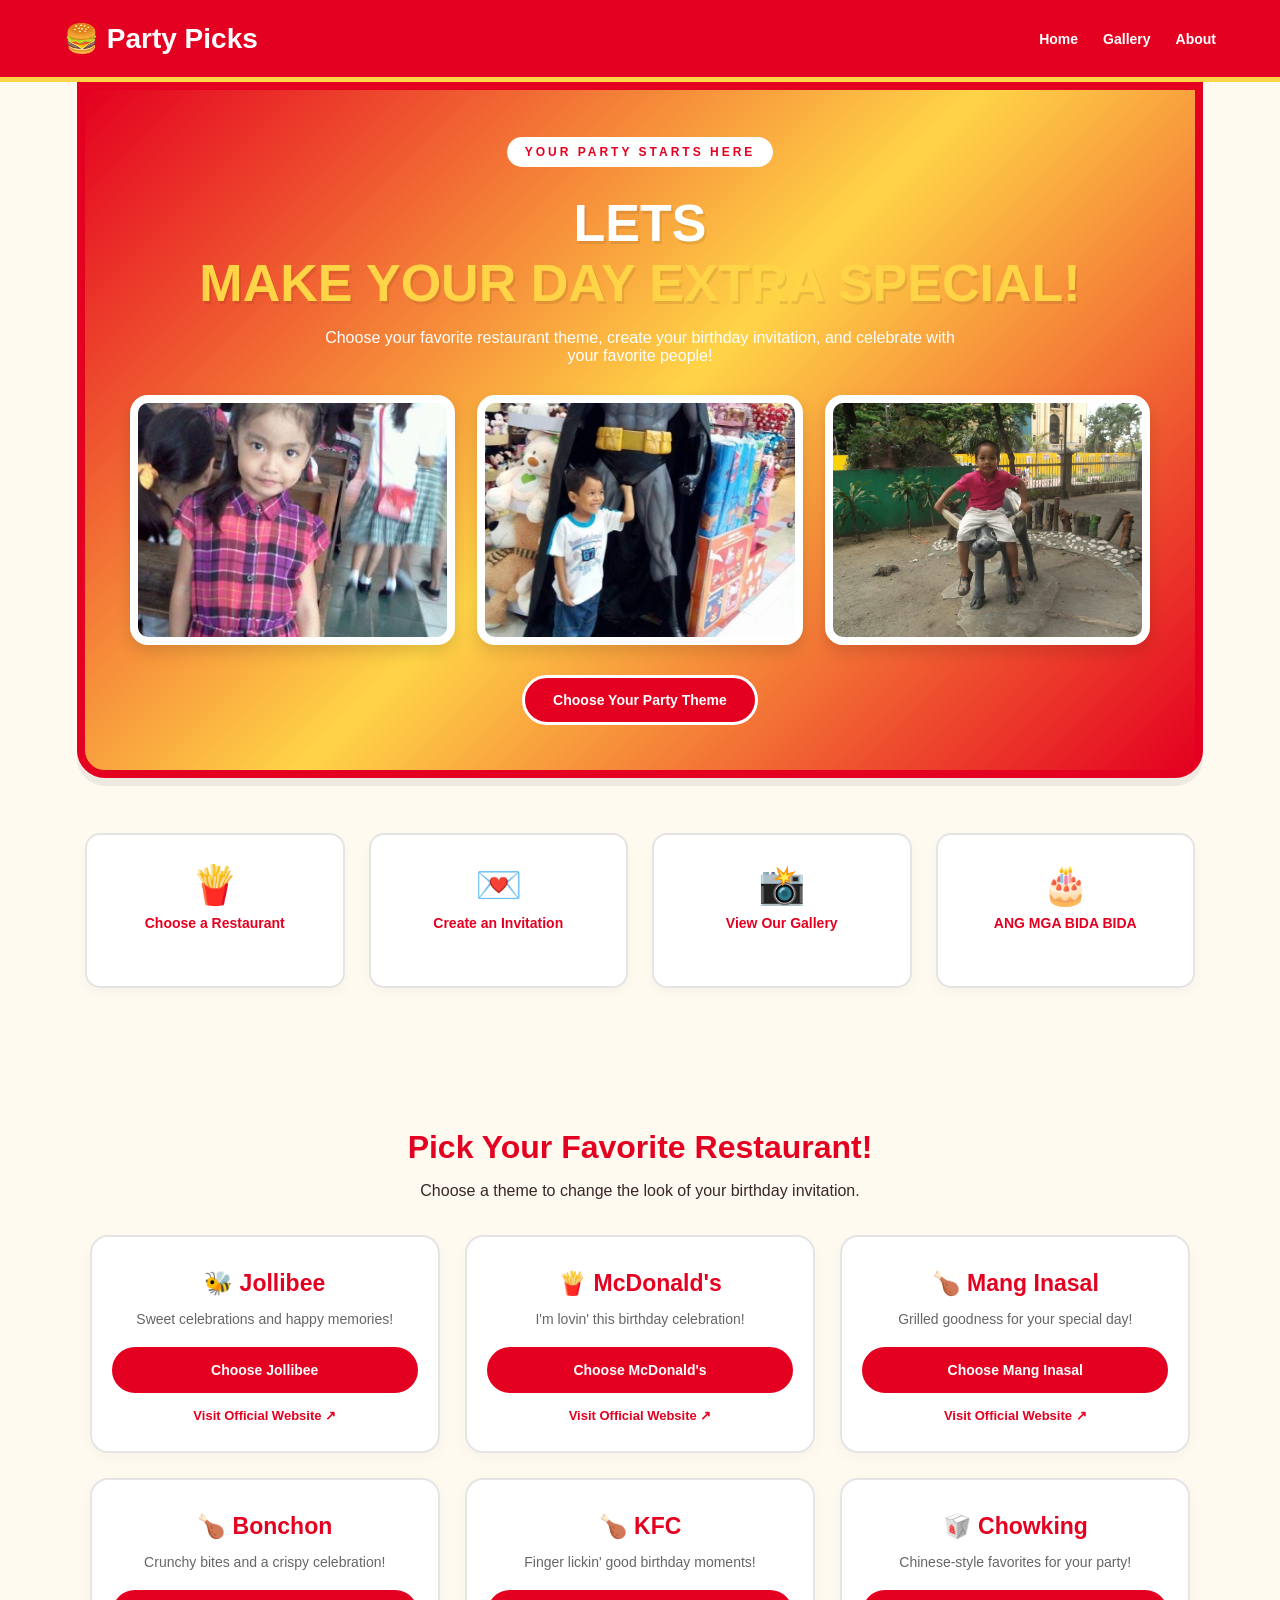
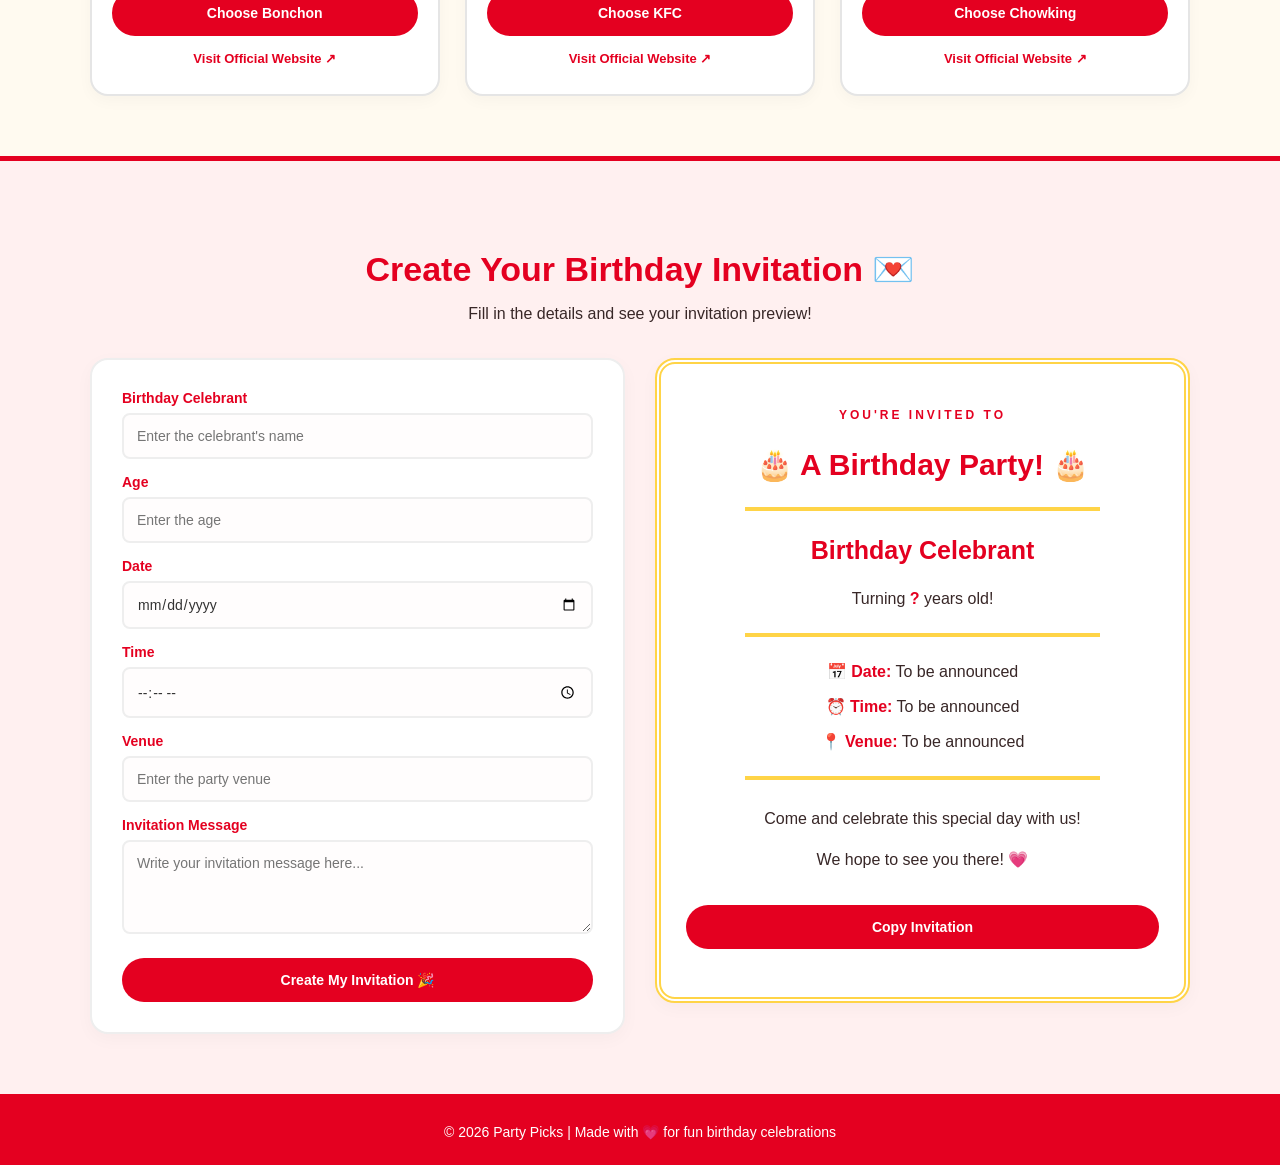
==== index.html @ 5db43986 "Add files via upload" ====
<!DOCTYPE html>
<html lang="en">
<head>
    <meta charset="UTF-8">
    <meta name="viewport" content="width=device-width, initial-scale=1.0">
    <title>Party Picks | Birthday Invitation Maker</title>
    <link rel="stylesheet" href="style.css">
</head>

<body class="jollibee">

    <header>
        <a href="index.html" class="logo">🍔 Party Picks</a>

        <nav>
            <a href="index.html">Home</a>
            <a href="gallery.html">Gallery</a>
            <a href="about.html">About</a>
        </nav>
    </header>

    <div id="funny-alert" class="funny-alert">
        <button class="close-alert" onclick="closeFunnyAlert()">×</button>
        <h3 id="alert-title">🎉 CONGRATULATIONS!</h3>
        <p id="alert-message">Nanalo ka ng libreng pagkain!</p>
        <button onclick="closeFunnyAlert()">INTERESADO AKO!</button>
    </div>

    <section class="hero">
        <p>YOUR PARTY STARTS HERE</p>

        <h1>LETS<br><span>MAKE YOUR DAY EXTRA SPECIAL!</span></h1>

        <p>
            Choose your favorite restaurant theme, create your birthday invitation,
            and celebrate with your favorite people!
        </p>

        <div class="hero-pictures">
            <img src="micah.jpg" alt="Micah Tallod">
            <img src="booc.jpg" alt="John Allan Booc">
            <img src="hanns.jpg" alt="Hanns Peru">
        </div>

        <a href="#restaurants" class="button">Choose Your Party Theme</a>
    </section>

    <section class="quick-links">
        <a href="#restaurants" class="quick-card">
            <h2>🍟</h2>
            <p>Choose a Restaurant</p>
        </a>

        <a href="#invitation" class="quick-card">
            <h2>💌</h2>
            <p>Create an Invitation</p>
        </a>

        <a href="gallery.html" class="quick-card">
            <h2>📸</h2>
            <p>View Our Gallery</p>
        </a>

        <a href="about.html" class="quick-card">
            <h2>🎂</h2>
            <p>ANG MGA BIDA BIDA</p>
        </a>
    </section>

    <section class="section" id="restaurants">
        <h2>Pick Your Favorite Restaurant!</h2>
        <p class="center">Choose a theme to change the look of your birthday invitation.</p>

        <div class="restaurant-list">

            <div class="restaurant">
                <h3>🐝 Jollibee</h3>
                <p>Sweet celebrations and happy memories!</p>
                <button onclick="changeTheme('jollibee')">Choose Jollibee</button>
                <a href="https://www.jollibee.com.ph/" target="_blank" rel="noopener noreferrer">Visit Official Website ↗</a>
            </div>

            <div class="restaurant">
                <h3>🍟 McDonald's</h3>
                <p>I'm lovin' this birthday celebration!</p>
                <button onclick="changeTheme('mcdo')">Choose McDonald's</button>
                <a href="https://www.mcdonalds.com.ph/" target="_blank" rel="noopener noreferrer">Visit Official Website ↗</a>
            </div>

            <div class="restaurant">
                <h3>🍗 Mang Inasal</h3>
                <p>Grilled goodness for your special day!</p>
                <button onclick="changeTheme('manginasal')">Choose Mang Inasal</button>
                <a href="https://www.manginasal.ph/" target="_blank" rel="noopener noreferrer">Visit Official Website ↗</a>
            </div>

            <div class="restaurant">
                <h3>🍗 Bonchon</h3>
                <p>Crunchy bites and a crispy celebration!</p>
                <button onclick="changeTheme('bonchon')">Choose Bonchon</button>
                <a href="https://bonchon.com.ph/" target="_blank" rel="noopener noreferrer">Visit Official Website ↗</a>
            </div>

            <div class="restaurant">
                <h3>🍗 KFC</h3>
                <p>Finger lickin' good birthday moments!</p>
                <button onclick="changeTheme('kfc')">Choose KFC</button>
                <a href="https://www.kfc.com.ph/" target="_blank" rel="noopener noreferrer">Visit Official Website ↗</a>
            </div>

            <div class="restaurant">
                <h3>🥡 Chowking</h3>
                <p>Chinese-style favorites for your party!</p>
                <button onclick="changeTheme('chowking')">Choose Chowking</button>
                <a href="https://www.chowking.ph/" target="_blank" rel="noopener noreferrer">Visit Official Website ↗</a>
            </div>

        </div>
    </section>

    <section class="section invitation-section" id="invitation">
        <h2>Create Your Birthday Invitation 💌</h2>
        <p class="center">Fill in the details and see your invitation preview!</p>

        <div class="invitation-layout">

            <form id="birthday-form">
                <label for="birthday-name">Birthday Celebrant</label>
                <input type="text" id="birthday-name" placeholder="Enter the celebrant's name" required>

                <label for="birthday-age">Age</label>
                <input type="number" id="birthday-age" placeholder="Enter the age" min="1" required>

                <label for="birthday-date">Date</label>
                <input type="date" id="birthday-date" required>

                <label for="birthday-time">Time</label>
                <input type="time" id="birthday-time" required>

                <label for="birthday-place">Venue</label>
                <input type="text" id="birthday-place" placeholder="Enter the party venue" required>

                <label for="birthday-message">Invitation Message</label>
                <textarea id="birthday-message" rows="4" placeholder="Write your invitation message here..."></textarea>

                <button type="submit">Create My Invitation 🎉</button>
            </form>

            <div class="preview" id="invitation-preview">
                <p>YOU'RE INVITED TO</p>
                <h2>🎂 A Birthday Party! 🎂</h2>
                <hr>

                <h3 id="show-name">Birthday Celebrant</h3>
                <p>Turning <b id="show-age">?</b> years old!</p>

                <hr>

                <p><b>📅 Date:</b> <span id="show-date">To be announced</span></p>
                <p><b>⏰ Time:</b> <span id="show-time">To be announced</span></p>
                <p><b>📍 Venue:</b> <span id="show-place">To be announced</span></p>

                <hr>

                <p id="show-message">Come and celebrate this special day with us!</p>

                <p>We hope to see you there! 💗</p>

                <button type="button" onclick="copyInvitation()">Copy Invitation</button>
                <p id="copy-status"></p>
            </div>

        </div>
    </section>

    <footer>
        <p>© 2026 Party Picks | Made with 💗 for fun birthday celebrations</p>
    </footer>

    <script>
        let alertCount = 0;

        const funnyTitles = [
            "🚨 MAY ALAM AKONG MASARAP!",
            "🍗 MALAMAN!",
            "🕵️ MALASA AT MALINAMNAM!",
            "🎁 INTERESADO AKO!"
        ];

        const funnyMessages = [
          "Gusto mo ng matigas sa labas pero malambot sa loob? Order ka na ng chicken! 😏",
          "Mas gusto mo ba ng mabilis o mabagal? Sa delivery, siyempre. Pili ka ng express o regular.",
          "Mahilig ka ba sa malaki? May large bucket kami para sa'yo. Baka hindi mo kayanin ubusin mag-isa. 😭",
          "Gusto mo bang ulit-ulitin hanggang mabusog ka? Unli rice na 'to, beh. Sulitin mo habang mainit pa."
];

        function changeTheme(theme) {
            document.body.className = theme;
        }

        function showIllegalAlert() {
            const alertBox = document.getElementById("illegal-alert");

            if (alertCount < 4) {
                const randomNumber = Math.floor(Math.random() * funnyMessages.length);

                document.getElementById("alert-title").textContent = funnyTitles[randomNumber];
                document.getElementById("alert-message").textContent = funnyMessages[randomNumber];

                alertBox.style.display = "block";
                alertCount++;

                setTimeout(function() {
                    alertBox.style.display = "none";
                }, 5000);
            }
        }

        function closeIllegalAlert() {
            document.getElementById("illegal-alert").style.display = "none";
        }

        document.getElementById("birthday-form").addEventListener("submit", function(event) {
            event.preventDefault();

            document.getElementById("show-name").textContent =
                document.getElementById("birthday-name").value;

            document.getElementById("show-age").textContent =
                document.getElementById("birthday-age").value;

            document.getElementById("show-date").textContent =
                document.getElementById("birthday-date").value;

            document.getElementById("show-time").textContent =
                document.getElementById("birthday-time").value;

            document.getElementById("show-place").textContent =
                document.getElementById("birthday-place").value;

            const message = document.getElementById("birthday-message").value;

            document.getElementById("show-message").textContent =
                message || "Come and celebrate this special day with us!";

            document.getElementById("copy-status").textContent =
                "Your invitation has been created! 🎉";
        });

        function copyInvitation() {
            const invitationText =
                "YOU'RE INVITED TO A BIRTHDAY PARTY!\n\n" +
                "Celebrant: " + document.getElementById("show-name").textContent + "\n" +
                "Age: " + document.getElementById("show-age").textContent + "\n" +
                "Date: " + document.getElementById("show-date").textContent + "\n" +
                "Time: " + document.getElementById("show-time").textContent + "\n" +
                "Venue: " + document.getElementById("show-place").textContent + "\n\n" +
                document.getElementById("show-message").textContent;

            const temporaryTextArea = document.createElement("textarea");
            temporaryTextArea.value = invitationText;
            temporaryTextArea.style.position = "fixed";
            temporaryTextArea.style.left = "-9999px";
            document.body.appendChild(temporaryTextArea);
            temporaryTextArea.select();

            const copied = document.execCommand("copy");
            document.body.removeChild(temporaryTextArea);

            document.getElementById("copy-status").textContent =
                copied ? "Invitation copied! 💌" : "Please select and copy the invitation text manually.";
        }

        setTimeout(showFunnyAlert, 1500);

        setInterval(function() {
            showFunnyAlert();
        }, 15000);
    </script>

</body>
</html>
---- style.css ----
* {
    box-sizing: border-box;
}

body {
    margin: 0;
    background-color: var(--light);
    color: #382727;
    font-family: Arial, sans-serif;
}

.jollibee {
    --main: #e40020;
    --accent: #ffd447;
    --light: #fffaf0;
}

.mcdo {
    --main: #da291c;
    --accent: #ffc72c;
    --light: #fff9e9;
}

.manginasal {
    --main: #00843d;
    --accent: #ffd447;
    --light: #f4ffe9;
}

.bonchon {
    --main: #b82025;
    --accent: #292929;
    --light: #fffafa;
}

.kfc {
    --main: #c41230;
    --accent: #292929;
    --light: #fffafa;
}

.chowking {
    --main: #b5121b;
    --accent: #ffd447;
    --light: #fff5df;
}

header {
    min-height: 82px;
    padding: 15px 5%;
    background-color: var(--main);
    display: flex;
    justify-content: space-between;
    align-items: center;
    gap: 20px;
    border-bottom: 5px solid var(--accent);
}

.logo {
    color: white;
    font-size: 28px;
    font-weight: bold;
    text-decoration: none;
    white-space: nowrap;
}

nav {
    display: flex;
    align-items: center;
    justify-content: center;
    gap: 25px;
    flex-wrap: wrap;
}

nav a {
    color: white;
    font-size: 14px;
    font-weight: bold;
    text-decoration: none;
}

nav a:hover {
    color: var(--accent);
}

header .logo:hover {
    color: var(--accent);
}

.hero {
    width: 88%;
    margin: 0 auto;
    padding: 35px 25px 45px;
    background-color: var(--main);
    background-image: linear-gradient(135deg, var(--main), var(--accent), var(--main));
    border: 8px solid var(--main);
    border-radius: 0 0 28px 28px;
    color: white;
    text-align: center;
    box-shadow: 0 8px 0 #00000010;
}

.hero > p:first-child {
    display: inline-block;
    padding: 8px 18px;
    border-radius: 25px;
    background-color: white;
    color: var(--main);
    font-size: 12px;
    font-weight: bold;
    letter-spacing: 3px;
}

.hero h1 {
    margin: 15px 0;
    font-size: 52px;
    line-height: 1.15;
    text-shadow: 2px 3px 0 #00000015;
}

.hero h1 span {
    color: var(--accent);
}

.hero > p:nth-of-type(2) {
    max-width: 650px;
    margin: 15px auto 25px;
    font-size: 16px;
}

.hero-pictures {
    max-width: 1050px;
    margin: 30px auto;
    display: flex;
    justify-content: center;
    align-items: center;
    gap: 22px;
}

.hero-pictures img {
    width: 31%;
    height: 250px;
    padding: 6px;
    border: 2px solid white;
    border-radius: 18px;
    background-color: white;
    object-fit: cover;
    box-shadow: 0 7px 15px #00000020;
    transition: transform 0.3s;
}

.hero-pictures img:hover {
    transform: translateY(-8px) rotate(-2deg);
}

.hero .button {
    display: inline-block;
    padding: 14px 28px;
    border: 3px solid white;
    border-radius: 30px;
    background-color: var(--main);
    color: white;
    font-size: 14px;
    font-weight: bold;
    text-decoration: none;
}

.hero .button:hover {
    background-color: white;
    color: var(--main);
}

.quick-links {
    display: grid;
    grid-template-columns: repeat(4, 1fr);
    gap: 24px;
    max-width: 1150px;
    margin: 55px auto;
    padding: 0 20px;
}

.quick-card {
    min-height: 155px;
    padding: 20px 12px;
    border: 2px solid #e4e4e4;
    border-radius: 15px;
    background-color: white;
    color: var(--main);
    text-align: center;
    text-decoration: none;
    box-shadow: 0 5px 12px #00000008;
    transition: transform 0.2s, border-color 0.2s;
}

.quick-card:hover {
    transform: translateY(-6px);
    border-color: var(--main);
}

.quick-card h2 {
    margin: 8px 0;
    color: var(--main);
    font-size: 38px;
}

.quick-card p {
    margin: 8px 0;
    font-size: 14px;
    font-weight: bold;
}

.section {
    padding: 60px 7%;
}

.section > h2 {
    margin-bottom: 10px;
    color: var(--main);
    font-size: 32px;
    text-align: center;
}

.center {
    text-align: center;
}

.section > .center {
    margin-bottom: 35px;
}

.restaurant-list {
    display: grid;
    grid-template-columns: repeat(3, 1fr);
    gap: 25px;
    max-width: 1200px;
    margin: 30px auto 0;
}

.restaurant {
    padding: 28px 20px;
    border: 2px solid #e5e5e5;
    border-radius: 18px;
    background-color: white;
    text-align: center;
    box-shadow: 0 5px 15px #00000008;
    transition: transform 0.2s, border-color 0.2s;
}

.restaurant:hover {
    transform: translateY(-5px);
    border-color: var(--main);
}

.restaurant h3 {
    margin: 5px 0 10px;
    color: var(--main);
    font-size: 23px;
}

.restaurant p {
    margin-bottom: 20px;
    color: #666666;
    font-size: 14px;
}

.restaurant button {
    width: 100%;
    padding: 13px;
    margin-bottom: 15px;
    border: 2px solid var(--main);
    border-radius: 25px;
    background-color: var(--main);
    color: white;
    font-size: 14px;
    font-weight: bold;
    cursor: pointer;
}

.restaurant button:hover {
    background-color: var(--accent);
    color: #292929;
    border-color: var(--accent);
}

.restaurant a {
    display: block;
    color: var(--main);
    font-size: 13px;
    font-weight: bold;
    text-decoration: none;
}

.restaurant a:hover {
    text-decoration: underline;
}

.invitation-section {
    background-color: #fff0f0;
    border-top: 5px solid var(--main);
    border-bottom: 5px solid var(--main);
}

.invitation-section > h2 {
    font-size: 34px;
}

.invitation-layout {
    display: grid;
    grid-template-columns: 1fr 1fr;
    gap: 30px;
    max-width: 1100px;
    margin: 35px auto 0;
    align-items: start;
}

#birthday-form {
    padding: 30px;
    border: 2px solid #eeeeee;
    border-radius: 18px;
    background-color: white;
    box-shadow: 0 5px 18px #00000008;
}

#birthday-form label {
    display: block;
    margin: 15px 0 7px;
    color: var(--main);
    font-size: 14px;
    font-weight: bold;
}

#birthday-form label:first-child {
    margin-top: 0;
}

#birthday-form input,
#birthday-form textarea {
    width: 100%;
    padding: 13px;
    border: 2px solid #eeeeee;
    border-radius: 8px;
    background-color: #fffdfd;
    color: #333333;
    font-family: Arial, sans-serif;
    font-size: 14px;
}

#birthday-form input:focus,
#birthday-form textarea:focus {
    border-color: var(--main);
    outline: none;
}

#birthday-form textarea {
    resize: vertical;
}

#birthday-form button,
.preview button {
    width: 100%;
    padding: 14px;
    margin-top: 20px;
    border: none;
    border-radius: 25px;
    background-color: var(--main);
    color: white;
    font-size: 14px;
    font-weight: bold;
    cursor: pointer;
}

#birthday-form button:hover,
.preview button:hover {
    background-color: var(--accent);
    color: #292929;
}

.preview {
    padding: 32px 25px;
    border: 6px double var(--accent);
    border-radius: 20px;
    background-color: white;
    text-align: center;
    box-shadow: 0 5px 18px #00000008;
}

.preview > p:first-child {
    color: var(--main);
    font-size: 12px;
    font-weight: bold;
    letter-spacing: 3px;
}

.preview h2 {
    color: var(--main);
    font-size: 30px;
}

.preview h3 {
    color: var(--main);
    font-size: 25px;
    overflow-wrap: anywhere;
}

.preview hr {
    width: 75%;
    margin: 25px auto;
    border: 2px solid var(--accent);
}

.preview p {
    overflow-wrap: anywhere;
}

.preview p b {
    color: var(--main);
}

#show-message {
    line-height: 1.8;
}

#copy-status {
    color: var(--main);
    font-weight: bold;
}

.page-title {
    padding: 65px 20px;
    background-color: var(--main);
    background-image: linear-gradient(135deg, var(--main), var(--accent));
    color: white;
    text-align: center;
}

.page-title h1 {
    margin: 0;
    font-size: 42px;
}

.page-title p {
    font-size: 16px;
}

.baby-gallery {
    display: grid;
    grid-template-columns: repeat(3, 1fr);
    gap: 28px;
    max-width: 1150px;
    margin: 0 auto;
}

.baby-card {
    padding: 12px;
    border: 2px solid #e6e6e6;
    border-radius: 18px;
    background-color: white;
    text-align: center;
    box-shadow: 0 5px 15px #00000008;
    transition: transform 0.2s;
}

.baby-card:hover {
    transform: translateY(-5px);
    border-color: var(--main);
}

.baby-card img {
    display: block;
    width: 100%;
    height: 300px;
    border-radius: 12px;
    background-color: var(--light);
    object-fit: cover;
}

.baby-card h3 {
    margin: 15px 0 8px;
    color: var(--main);
    font-size: 21px;
}

.about-section {
    max-width: 1000px;
    margin: 0 auto;
}

.about-card {
    margin-bottom: 25px;
    padding: 30px;
    border: 2px solid #e6e6e6;
    border-left: 7px solid var(--main);
    border-radius: 15px;
    background-color: white;
    box-shadow: 0 5px 15px #00000008;
}

.about-card h2 {
    color: var(--main);
    font-size: 24px;
}

.about-card p {
    line-height: 1.9;
}

.about-card a {
    color: var(--main);
    font-weight: bold;
    text-decoration: none;
}

footer {
    padding: 25px 15px;
    background-color: var(--main);
    color: white;
    text-align: center;
}

footer p {
    margin: 0;
    font-size: 14px;
}

.funny-alert {
    display: none;
    position: fixed;
    top: 20px;
    right: 20px;
    width: 600px;
    max-width: calc(100% - 40px);
    padding: 30px;
    background-color: white;
    color: #382727;
    border: 4px solid var(--main);
    border-top: 10px solid var(--accent);
    border-radius: 18px;
    box-shadow: 0 8px 25px #00000030;
    z-index: 1000;
    animation: popUp 0.4s ease;
}

.funny-alert h3 {
    margin: 0 35px 15px 0;
    color: var(--main);
    font-size: 25px;
}

.funny-alert p {
    margin: 0 0 20px;
    font-size: 17px;
    line-height: 1.8;
}

.funny-alert button {
    padding: 12px 22px;
    background-color: var(--main);
    color: white;
    border: none;
    border-radius: 20px;
    font-weight: bold;
    cursor: pointer;
}

.funny-alert button:hover {
    background-color: var(--accent);
    color: #292929;
}

.funny-alert .close-alert {
    position: absolute;
    top: 10px;
    right: 12px;
    padding: 2px 9px;
    background-color: transparent;
    color: #777777;
    font-size: 25px;
    box-shadow: none;
}

.funny-alert .close-alert:hover {
    color: var(--main);
}

@keyframes popUp {
    from {
        opacity: 0;
        transform: translateY(-15px);
    }

    to {
        opacity: 1;
        transform: translateY(0);
    }
}

@media (max-width: 800px) {
    header {
        flex-direction: column;
    }

    nav {
        gap: 18px;
    }

    .hero {
        width: 100%;
    }

    .hero h1 {
        font-size: 40px;
    }

    .hero-pictures img {
        height: 190px;
    }

    .quick-links {
        grid-template-columns: repeat(2, 1fr);
    }

    .restaurant-list {
        grid-template-columns: repeat(2, 1fr);
    }

    .invitation-layout {
        grid-template-columns: 1fr;
    }
}

@media (max-width: 520px) {
    .hero {
        padding: 25px 12px;
    }

    .hero h1 {
        font-size: 30px;
    }

    .hero-pictures {
        gap: 8px;
    }

    .hero-pictures img {
        height: 135px;
        padding: 3px;
    }

    .quick-links {
        gap: 12px;
        padding: 0 12px;
    }

    .restaurant-list,
    .baby-gallery {
        grid-template-columns: 1fr;
    }

    .section {
        padding: 40px 5%;
    }

    .section > h2,
    .invitation-section > h2 {
        font-size: 26px;
    }

    .page-title h1 {
        font-size: 32px;
    }

    #birthday-form,
    .preview {
        padding: 20px 15px;
    }

    .baby-card img {
        height: 320px;
    }

    .funny-alert {
        top: 12px;
        right: 15px;
        width: calc(100% - 30px);
        max-width: none;
        padding: 22px;
    }

    .funny-alert h3 {
        font-size: 21px;
    }

    .funny-alert p {
        font-size: 15px;
    }
}
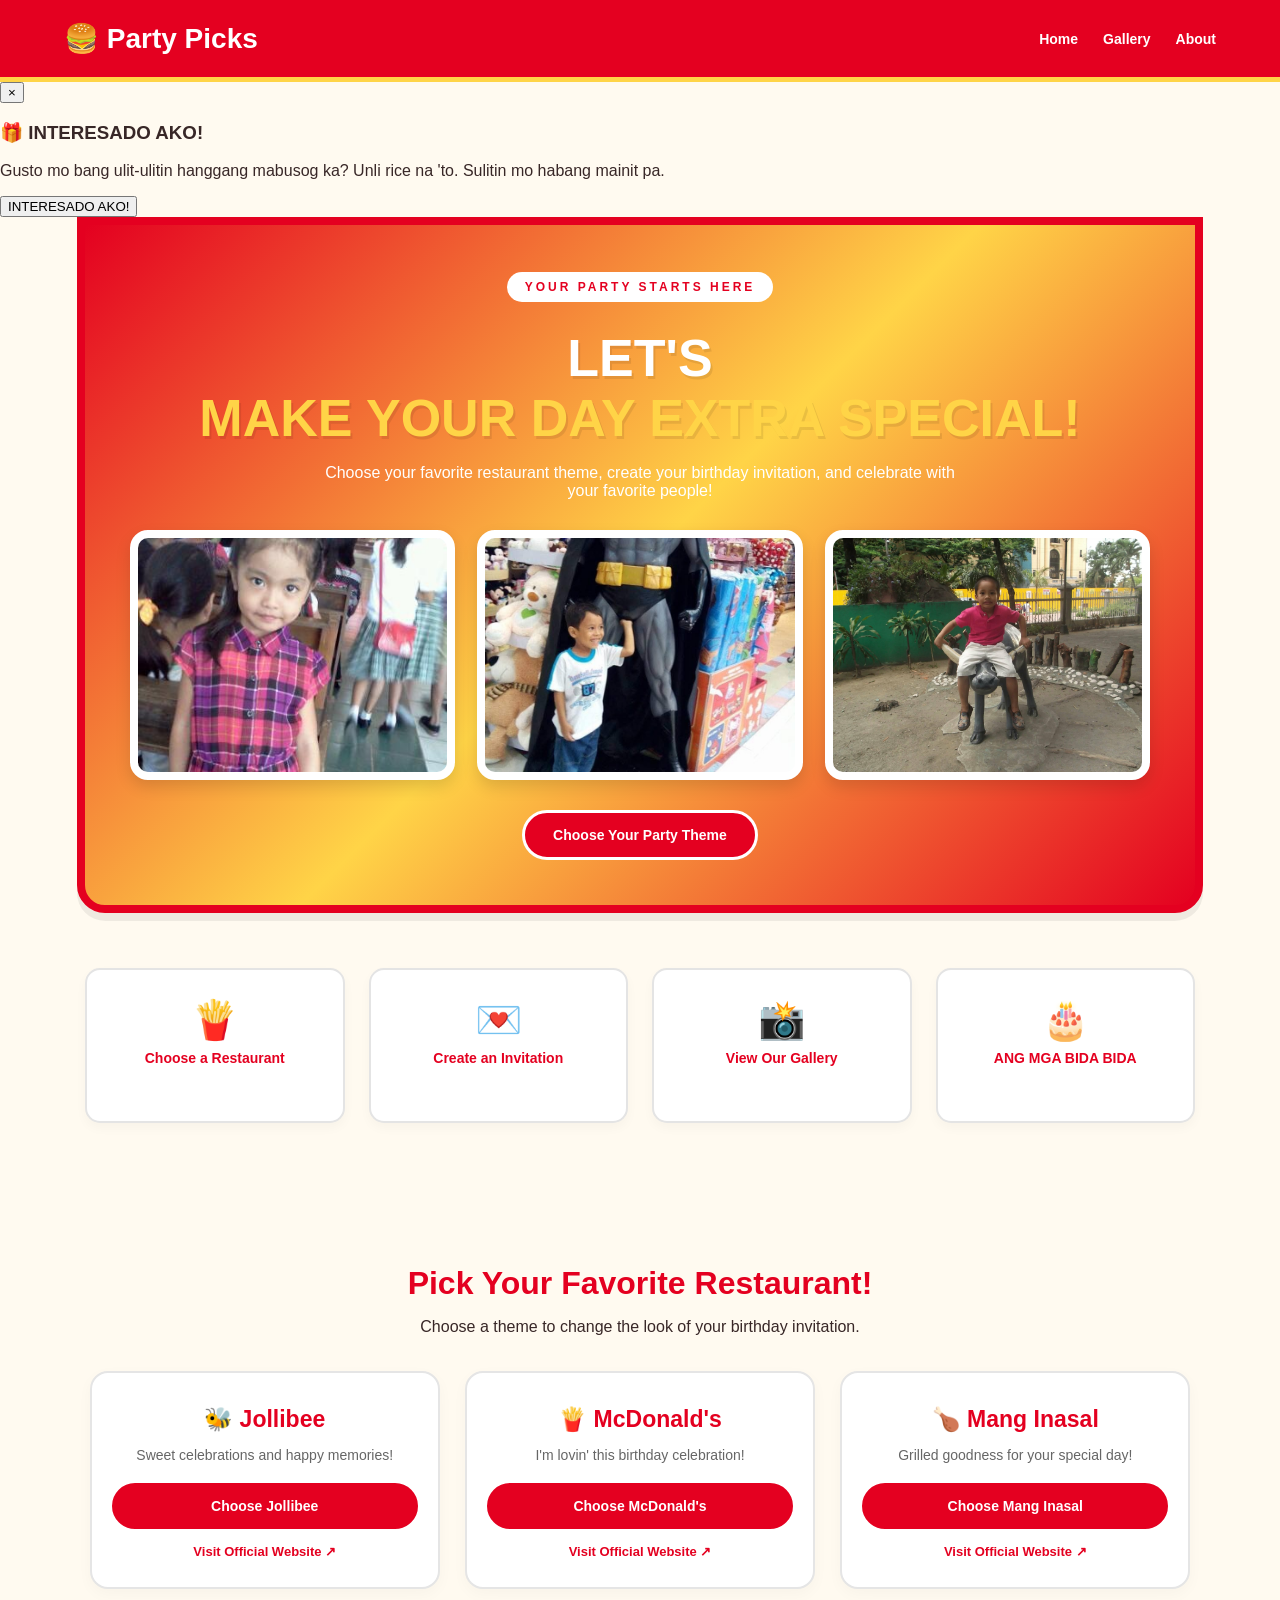
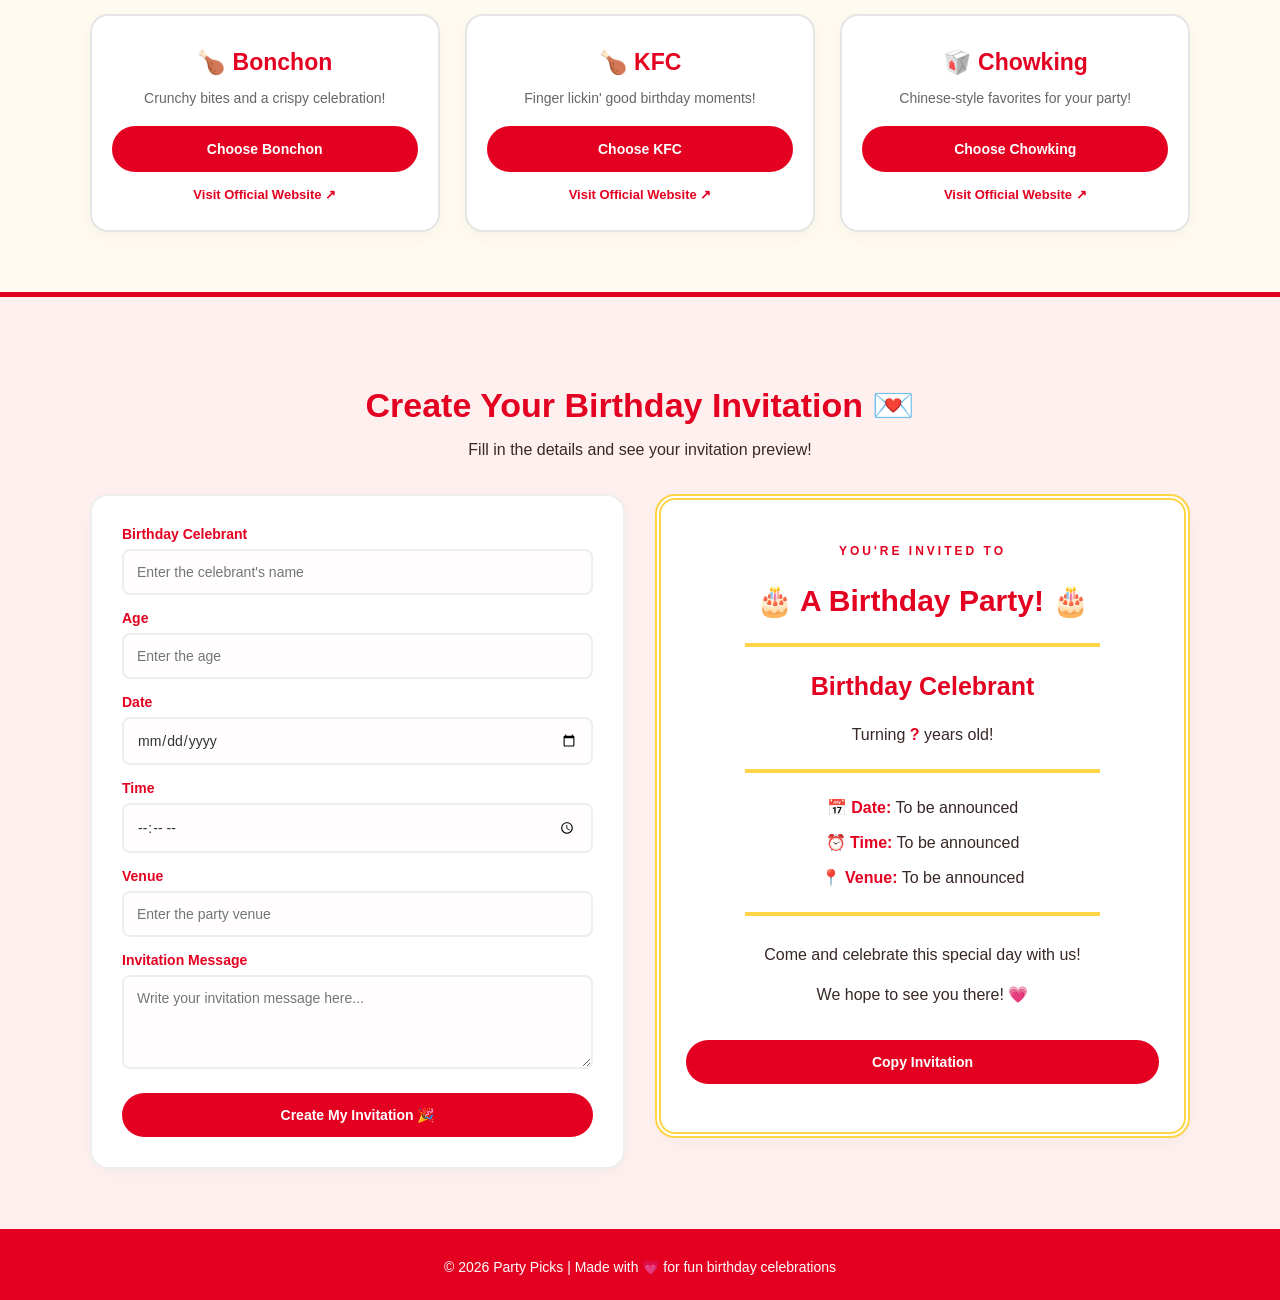
==== commit 7846e745: "Update index.html" ====
--- a/index.html
+++ b/index.html
@@ -12,7 +12,6 @@
 
     <header>
         <a href="index.html" class="logo">🍔 Party Picks</a>
-
         <nav>
             <a href="index.html">Home</a>
             <a href="gallery.html">Gallery</a>
@@ -20,18 +19,16 @@
         </nav>
     </header>
 
-    <div id="funny-alert" class="funny-alert">
-        <button class="close-alert" onclick="closeFunnyAlert()">×</button>
-        <h3 id="alert-title">🎉 CONGRATULATIONS!</h3>
-        <p id="alert-message">Nanalo ka ng libreng pagkain!</p>
-        <button onclick="closeFunnyAlert()">INTERESADO AKO!</button>
+    <div id="bawal-tularan" class="bawal-tularan" style="display: none;">
+        <button class="close-alert" onclick="closeBawalTularan()" aria-label="Close notification">&times;</button>
+        <h3 id="bawal-title">CONGRATULATIONS</h3>
+        <p id="bawal-message">May special offer para sa'yo!</p>
+        <button type="button" onclick="closeBawalTularan()">INTERESADO AKO!</button>
     </div>
 
     <section class="hero">
         <p>YOUR PARTY STARTS HERE</p>
-
-        <h1>LETS<br><span>MAKE YOUR DAY EXTRA SPECIAL!</span></h1>
-
+        <h1>LET'S<br><span>MAKE YOUR DAY EXTRA SPECIAL!</span></h1>
         <p>
             Choose your favorite restaurant theme, create your birthday invitation,
             and celebrate with your favorite people!
@@ -73,49 +70,47 @@
         <p class="center">Choose a theme to change the look of your birthday invitation.</p>
 
         <div class="restaurant-list">
-
             <div class="restaurant">
                 <h3>🐝 Jollibee</h3>
                 <p>Sweet celebrations and happy memories!</p>
-                <button onclick="changeTheme('jollibee')">Choose Jollibee</button>
+                <button type="button" onclick="changeTheme('jollibee')">Choose Jollibee</button>
                 <a href="https://www.jollibee.com.ph/" target="_blank" rel="noopener noreferrer">Visit Official Website ↗</a>
             </div>
 
             <div class="restaurant">
                 <h3>🍟 McDonald's</h3>
                 <p>I'm lovin' this birthday celebration!</p>
-                <button onclick="changeTheme('mcdo')">Choose McDonald's</button>
+                <button type="button" onclick="changeTheme('mcdo')">Choose McDonald's</button>
                 <a href="https://www.mcdonalds.com.ph/" target="_blank" rel="noopener noreferrer">Visit Official Website ↗</a>
             </div>
 
             <div class="restaurant">
                 <h3>🍗 Mang Inasal</h3>
                 <p>Grilled goodness for your special day!</p>
-                <button onclick="changeTheme('manginasal')">Choose Mang Inasal</button>
+                <button type="button" onclick="changeTheme('manginasal')">Choose Mang Inasal</button>
                 <a href="https://www.manginasal.ph/" target="_blank" rel="noopener noreferrer">Visit Official Website ↗</a>
             </div>
 
             <div class="restaurant">
                 <h3>🍗 Bonchon</h3>
                 <p>Crunchy bites and a crispy celebration!</p>
-                <button onclick="changeTheme('bonchon')">Choose Bonchon</button>
+                <button type="button" onclick="changeTheme('bonchon')">Choose Bonchon</button>
                 <a href="https://bonchon.com.ph/" target="_blank" rel="noopener noreferrer">Visit Official Website ↗</a>
             </div>
 
             <div class="restaurant">
                 <h3>🍗 KFC</h3>
                 <p>Finger lickin' good birthday moments!</p>
-                <button onclick="changeTheme('kfc')">Choose KFC</button>
+                <button type="button" onclick="changeTheme('kfc')">Choose KFC</button>
                 <a href="https://www.kfc.com.ph/" target="_blank" rel="noopener noreferrer">Visit Official Website ↗</a>
             </div>
 
             <div class="restaurant">
                 <h3>🥡 Chowking</h3>
                 <p>Chinese-style favorites for your party!</p>
-                <button onclick="changeTheme('chowking')">Choose Chowking</button>
+                <button type="button" onclick="changeTheme('chowking')">Choose Chowking</button>
                 <a href="https://www.chowking.ph/" target="_blank" rel="noopener noreferrer">Visit Official Website ↗</a>
             </div>
-
         </div>
     </section>
 
@@ -124,7 +119,6 @@
         <p class="center">Fill in the details and see your invitation preview!</p>
 
         <div class="invitation-layout">
-
             <form id="birthday-form">
                 <label for="birthday-name">Birthday Celebrant</label>
                 <input type="text" id="birthday-name" placeholder="Enter the celebrant's name" required>
@@ -164,13 +158,11 @@
                 <hr>
 
                 <p id="show-message">Come and celebrate this special day with us!</p>
-
                 <p>We hope to see you there! 💗</p>
 
                 <button type="button" onclick="copyInvitation()">Copy Invitation</button>
-                <p id="copy-status"></p>
-            </div>
-
+                <p id="copy-status" role="status" aria-live="polite"></p>
+            </div>
         </div>
     </section>
 
@@ -179,47 +171,88 @@
     </footer>
 
     <script>
-        let alertCount = 0;
-
-        const funnyTitles = [
+        let bawalCount = 0;
+        let bawalTimer = null;
+        let bawalInterval = null;
+
+        const bawalTitles = [
             "🚨 MAY ALAM AKONG MASARAP!",
             "🍗 MALAMAN!",
             "🕵️ MALASA AT MALINAMNAM!",
             "🎁 INTERESADO AKO!"
         ];
 
-        const funnyMessages = [
-          "Gusto mo ng matigas sa labas pero malambot sa loob? Order ka na ng chicken! 😏",
-          "Mas gusto mo ba ng mabilis o mabagal? Sa delivery, siyempre. Pili ka ng express o regular.",
-          "Mahilig ka ba sa malaki? May large bucket kami para sa'yo. Baka hindi mo kayanin ubusin mag-isa. 😭",
-          "Gusto mo bang ulit-ulitin hanggang mabusog ka? Unli rice na 'to, beh. Sulitin mo habang mainit pa."
-];
+        const bawalMessages = [
+            "Gusto mo ng matigas sa labas pero malambot sa loob? Order ka na ng chicken! 😏",
+            "Mas gusto mo ba ng mabilis o mabagal? Sa delivery, siyempre. Pili ka ng express o regular.",
+            "Mahilig ka ba sa malaki? May large bucket kami para sa'yo. Baka hindi mo kayanin ubusin mag-isa. 😭",
+            "Gusto mo bang ulit-ulitin hanggang mabusog ka? Unli rice na 'to. Sulitin mo habang mainit pa."
+        ];
 
         function changeTheme(theme) {
             document.body.className = theme;
         }
 
-        function showIllegalAlert() {
-            const alertBox = document.getElementById("illegal-alert");
-
-            if (alertCount < 4) {
-                const randomNumber = Math.floor(Math.random() * funnyMessages.length);
-
-                document.getElementById("alert-title").textContent = funnyTitles[randomNumber];
-                document.getElementById("alert-message").textContent = funnyMessages[randomNumber];
-
-                alertBox.style.display = "block";
-                alertCount++;
-
-                setTimeout(function() {
-                    alertBox.style.display = "none";
-                }, 5000);
-            }
-        }
-
-        function closeIllegalAlert() {
-            document.getElementById("illegal-alert").style.display = "none";
-        }
+        function closeBawalTularan() {
+            const alertBox = document.getElementById("bawal-tularan");
+
+            if (alertBox) {
+                alertBox.style.display = "none";
+            }
+
+            clearTimeout(bawalTimer);
+            bawalTimer = null;
+        }
+
+        function stopBawalInterval() {
+            if (bawalInterval !== null) {
+                clearInterval(bawalInterval);
+                bawalInterval = null;
+            }
+        }
+
+        function showBawalTularan() {
+            const alertBox = document.getElementById("bawal-tularan");
+
+            if (!alertBox || bawalCount >= 4) {
+                stopBawalInterval();
+                return;
+            }
+
+            const randomNumber = Math.floor(Math.random() * bawalMessages.length);
+
+            document.getElementById("bawal-title").textContent =
+                bawalTitles[randomNumber];
+
+            document.getElementById("bawal-message").textContent =
+                bawalMessages[randomNumber];
+
+            alertBox.style.display = "block";
+            bawalCount++;
+
+            clearTimeout(bawalTimer);
+
+            bawalTimer = setTimeout(function() {
+                closeBawalTularan();
+            }, 5000);
+
+            if (bawalCount >= 4) {
+                stopBawalInterval();
+            }
+        }
+
+        window.addEventListener("DOMContentLoaded", function() {
+            setTimeout(showBawalTularan, 1500);
+
+            bawalInterval = setInterval(function() {
+                if (bawalCount >= 4) {
+                    stopBawalInterval();
+                    return;
+                }
+
+                showBawalTularan();
+            }, 15000);
+        });
 
         document.getElementById("birthday-form").addEventListener("submit", function(event) {
             event.preventDefault();
@@ -262,21 +295,25 @@
             temporaryTextArea.value = invitationText;
             temporaryTextArea.style.position = "fixed";
             temporaryTextArea.style.left = "-9999px";
+
             document.body.appendChild(temporaryTextArea);
             temporaryTextArea.select();
 
-            const copied = document.execCommand("copy");
+            let copied = false;
+
+            try {
+                copied = document.execCommand("copy");
+            } catch (error) {
+                copied = false;
+            }
+
             document.body.removeChild(temporaryTextArea);
 
             document.getElementById("copy-status").textContent =
-                copied ? "Invitation copied! 💌" : "Please select and copy the invitation text manually.";
-        }
-
-        setTimeout(showFunnyAlert, 1500);
-
-        setInterval(function() {
-            showFunnyAlert();
-        }, 15000);
+                copied
+                    ? "Invitation copied! 💌"
+                    : "Please select and copy the invitation text manually.";
+        }
     </script>
 
 </body>
